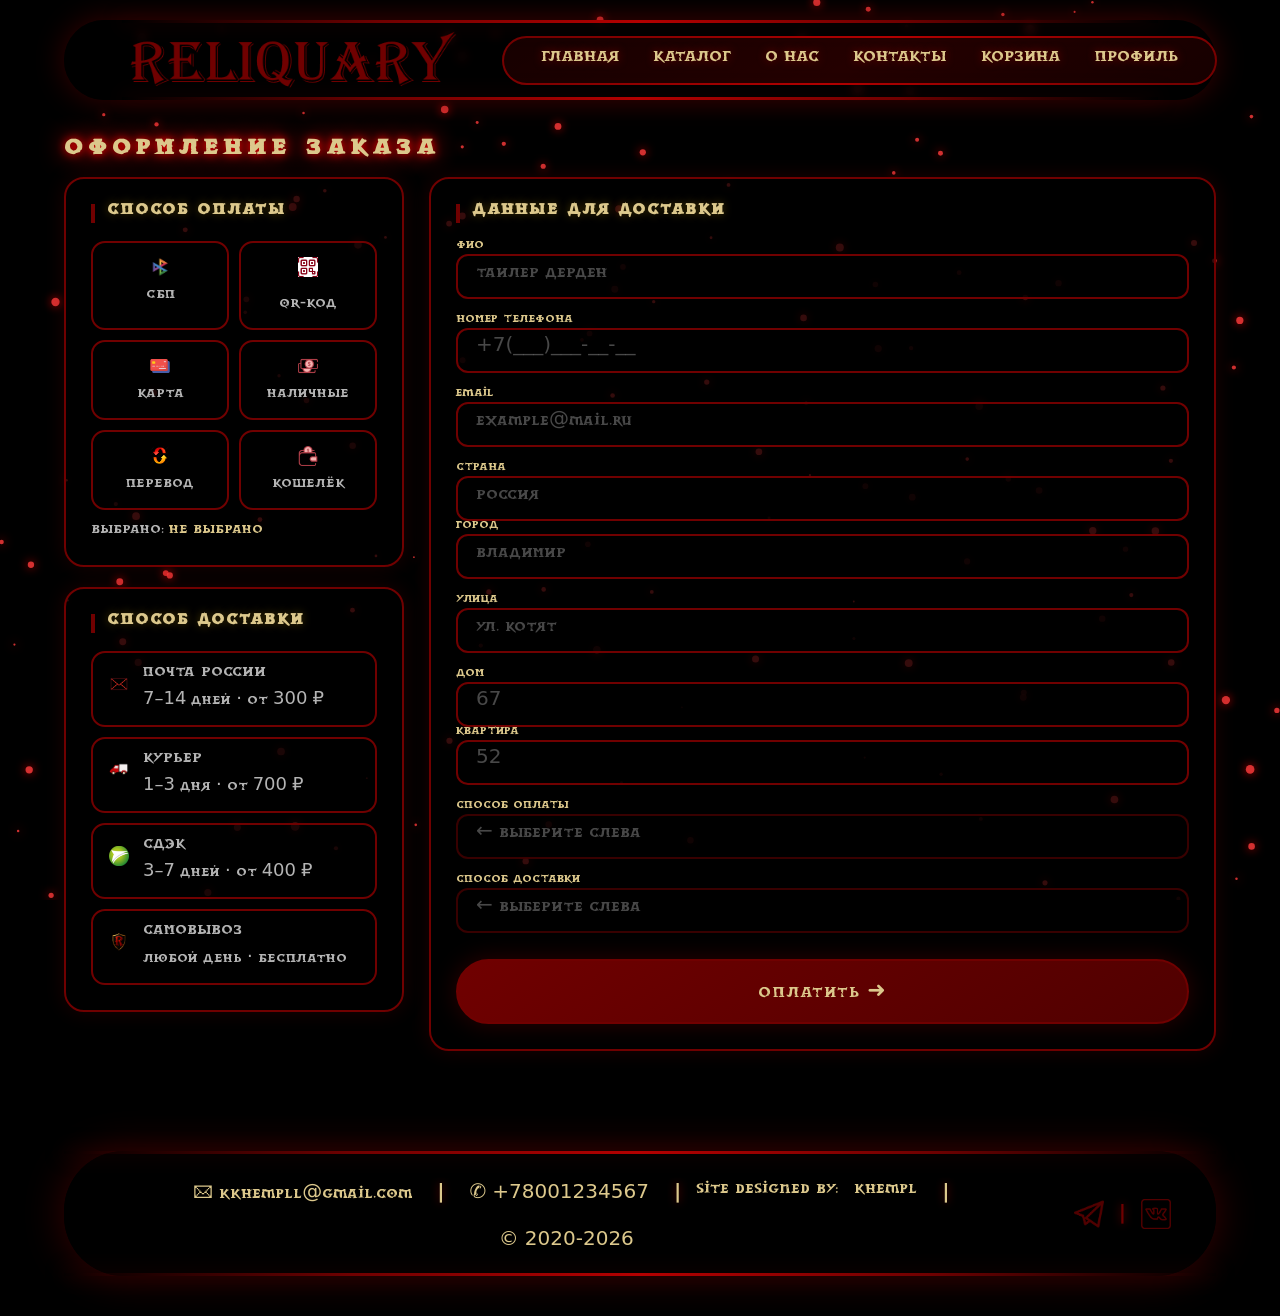
==== buy.html @ 5413aee8 "Add files via upload" ====
<!DOCTYPE html>
<html lang="ru">

<head>
    <meta charset="UTF-8">
    <meta name="viewport" content="width=device-width, initial-scale=1.0">
    <title>Reliquary - Оформление заказа</title>
    <link rel="stylesheet" href="css/main.css">
    <link rel="icon" href="img/logo icon.png" type="image/png">
</head>

<body>
    <header>
        <div class="header-content">
            <div class="logo">
                <a href="index.html"><img src="img/lo.png" alt="logo" height="60"></a>
            </div>
            <nav class="nav">
                <a href="index.html">ГЛАВНАЯ</a>
                <a href="catalog.html">КАТАЛОГ</a>
                <a href="about.html">О НАС</a>
                <a href="contacts.html">КОНТАКТЫ</a>
                <a href="cart.html">КОРЗИНА</a>
                <a href="login.html">ПРОФИЛЬ</a>
            </nav>
        </div>
    </header>

    <main>
        <h2>ОФОРМЛЕНИЕ ЗАКАЗА</h2>
        <div class="buy-layout">
            <div class="buy-left">
                <div class="buy-card">
                    <h3 class="card-title">Способ оплаты</h3>
                    <div class="pay-grid">
                        <button class="pay-btn" data-method="СБП" data-need-card="false">
                            <span class="pay-icon"><img src="img/sbp.png" alt="СБП" height="20px"></span>
                            <span>СБП</span>
                        </button>
                        <button class="pay-btn" data-method="QR-код" data-need-card="false" data-qr="true">
                            <span class="pay-icon"><img src="img/qrc.png" alt="QR" height="20px"></span>
                            <span>QR-код</span>
                        </button>
                        <button class="pay-btn" data-method="Банковская карта" data-need-card="true">
                            <span class="pay-icon"><img src="img/card.png" alt="Карта" height="20px"></span>
                            <span>Карта</span>
                        </button>
                        <button class="pay-btn" data-method="Наличные при самовывозе" data-need-card="false">
                            <span class="pay-icon"><img src="img/cash.png" alt="Деньги" height="20px"></span>
                            <span>Наличные</span>
                        </button>
                        <button class="pay-btn" data-method="Перевод на карту" data-need-card="false">
                            <span class="pay-icon"><img src="img/perevod.png" alt="Перевод" height="20px"></span>
                            <span>Перевод</span>
                        </button>
                        <button class="pay-btn" data-method="Электронный кошелёк" data-need-card="false">
                            <span class="pay-icon"><img src="img/wallet.png" alt="Кошелек" height="20px"></span>
                            <span>Кошелёк</span>
                        </button>
                    </div>
                    <p class="pay-selected-label">Выбрано: <span id="pay-selected-text">не выбрано</span></p>
                </div>
                <div class="buy-card">
                    <h3 class="card-title">Способ доставки</h3>
                    <div class="delivery-options">
                        <button class="delivery-btn" data-delivery="Почта России">
                            <span class="del-icon"><img src="img/mail.png" alt="" height="20px"></span>
                            <div>
                                <p class="del-name">Почта России</p>
                                <p class="del-info">7–14 дней · от 300 ₽</p>
                            </div>
                        </button>
                        <button class="delivery-btn" data-delivery="Курьер">
                            <span class="del-icon"><img src="img/whycar.png" alt="" height="20px"></span>
                            <div>
                                <p class="del-name">Курьер</p>
                                <p class="del-info">1–3 дня · от 700 ₽</p>
                            </div>
                        </button>
                        <button class="delivery-btn" data-delivery="СДЭК">
                            <span class="del-icon"><img src="img/sdek.png" alt="" height="20px"></span>
                            <div>
                                <p class="del-name">СДЭК</p>
                                <p class="del-info">3–7 дней · от 400 ₽</p>
                            </div>
                        </button>
                        <button class="delivery-btn" data-delivery="Самовывоз">
                            <span class="del-icon"><img src="img/logo icon.png" alt="" height="20px"></span>
                            <div>
                                <p class="del-name">Самовывоз</p>
                                <p class="del-info">Любой день · бесплатно</p>
                            </div>
                        </button>
                    </div>
                </div>
            </div>
            <div class="buy-right">
                <div class="buy-card" id="form-card">
                    <h3 class="card-title">Данные для доставки</h3>

                    <form id="buy-form" class="buy-form">

                        <div class="form-group">
                            <label class="form-label">ФИО</label>
                            <input type="text" name="name" placeholder="Тайлер Дерден" required>
                        </div>

                        <div class="form-group">
                            <label class="form-label">Номер телефона</label>
                            <input type="tel" name="phone" placeholder="+7(___)___-__-__" required>
                        </div>

                        <div class="form-group">
                            <label class="form-label">Email</label>
                            <input type="email" name="email" placeholder="example@mail.ru" required>
                        </div>

                        <div class="form-row">
                            <div class="form-group">
                                <label class="form-label">Страна</label>
                                <input type="text" name="country" placeholder="Россия">
                            </div>
                            <div class="form-group">
                                <label class="form-label">Город</label>
                                <input type="text" name="city" placeholder="Владимир" required>
                            </div>
                        </div>

                        <div class="form-group">
                            <label class="form-label">Улица</label>
                            <input type="text" name="street" placeholder="ул. Котят">
                        </div>

                        <div class="form-row">
                            <div class="form-group">
                                <label class="form-label">Дом</label>
                                <input type="text" name="house" placeholder="67">
                            </div>
                            <div class="form-group">
                                <label class="form-label">Квартира</label>
                                <input type="text" name="flat" placeholder="52">
                            </div>
                        </div>

                        <div class="form-group">
                            <label class="form-label">Способ оплаты</label>
                            <input type="text" name="payment" id="payment-input" placeholder="← Выберите слева" readonly>
                        </div>

                        <div class="form-group">
                            <label class="form-label">Способ доставки</label>
                            <input type="text" name="delivery" id="delivery-input" placeholder="← Выберите слева" readonly>
                        </div>

                        <div class="form-group" id="card-number-group" style="display:none;">
                            <label class="form-label">Номер карты</label>
                            <input type="text" name="card" id="card-number" placeholder="0000 0000 0000 0000" maxlength="19">
                        </div>

                        <div id="qr-block" style="display:none;">
                            <label class="form-label">QR-код для оплаты</label>
                            <div class="qr-container">
                                <img src="img/qr.png" alt="QR-код" id="qr-image" class="qr-image" h>
                                <p class="qr-hint">Подтвердите оплату</p>
                            </div>
                        </div>

                        <button type="submit" class="btn-pay">Оплатить ➜</button>

                    </form>
                </div>

                <div class="pay-success" id="pay-success" style="display:none;">
                    <div class="success-checkmark">✓</div>
                    <h3>Оплата прошла успешно!</h3>
                    <p>Уведомление с деталями заказа поступит на указанную почту в течение нескольких минут.</p>
                    <a href="index.html" class="btn-home">На главную ➜</a>
                </div>
            </div>

        </div>
    </main>

    <footer>
        <div class="footer-content">
            <div class="footer-links">
                <a href="mailto:kkhempll@gmail.com">&#128386; kkhempll@gmail.com</a>
                <span class="footer-sep">|</span>
                <a href="tel:+78001234567">&#9990; +78001234567</a>
                <span class="footer-sep">|</span>
                <span>Site Designed By: <a href="https://t.me/khempl">khempl</a></span>
                <span class="footer-sep">|</span>
                <span>&copy; 2020-2026</span>
            </div>
            <div class="footer-social">
                <a href="https://t.me/khempl"><img src="img/tg.png" alt="Telegram" width="30" height="30"></a>
                <span class="footer-sep">|</span>
                <a href="https://vk.com/khempl"><img src="img/vk.png" alt="VK" width="30" height="30"></a>
            </div>
        </div>
    </footer>

    <script src="js/buy.js"></script>
    <script src="js/cart-utils.js"></script>
    <script src="js/stars.js"></script>
</body>

</html>
---- css/main.css ----
@font-face { font-family: "font"; src: url('../fonts/2/DwarvenStonecraftCyrExtended.otf') format('opentype'); }

:root {
    --red: rgb(112, 0, 0); --red-bright: rgb(180, 0, 0); --red-hover: rgb(146, 12, 12);
    --gold: rgb(220, 200, 140); --gold-dark: rgb(180, 140, 50); --grey: rgb(180, 180, 180);
    --bg-dark: rgba(0, 0, 0, 0.8); --bg-darker: rgba(0, 0, 0, 0.9); --bg-card: rgba(0, 0, 0, 0.75);
    --transition: all 0.3s ease; --red-gradient: linear-gradient(90deg, transparent, var(--red), var(--red-bright), var(--red), transparent);
    --red-glow: 0 0 20px rgba(112, 0, 0, 0.5); --border-red: 2px solid var(--red); --radius: 20px;
}

*, *::before, *::after { font-family: "font", system-ui; box-sizing: border-box; margin: 0; padding: 0; }
html, body { cursor: url('../cur/Arrow_page_01.png'), auto; }
a, button, .btn, .filter-label, .agree-label, .thumb, .logo a, .btn-primary, .btn-submit, .btn-pay, .btn-save, .btn-secondary, .btn-back { cursor: url('../cur/AppStarting_page_02.png'), pointer !important; }
input, select, textarea, .searchi, .code-digit { cursor: url('../cur/IBeam_page_01.png'), text; }

body { background-color: black; color: var(--gold); }
a { color: var(--gold-dark); text-decoration: none; transition: var(--transition); }
a:hover { color: white; }

::-webkit-scrollbar { width: 8px; }
::-webkit-scrollbar-track { background: #0a0a0a; }
::-webkit-scrollbar-thumb { background: var(--red); border-radius: 10px; }
::-webkit-scrollbar-thumb:hover { background: var(--red-bright); }

hr { border: none; height: 3px; background: var(--red-gradient); width: 100%; margin: 30px auto; box-shadow: var(--red-glow); }

h2 { font-size:32px; letter-spacing:6px; text-shadow: 0 0 10px red, 0 0 25px red; border:none; background:none; margin-bottom: 10px; }
section h2.sect { grid-column: 1 / -1; text-align: center; margin: 0 auto 20px; display: block; width: 100%; }
h3 { font-size: 25px; color: var(--gold); text-shadow: 0 0 10px rgba(180, 140, 0, 0.4); letter-spacing: 1px; border-left: 4px solid var(--red); padding-left: 15px; }

#preloader { position: fixed; inset: 0; background: black; display: flex; align-items: center; justify-content: center; z-index: 9999; transition: opacity 0.5s ease; opacity: 1 !important; }
#preloader img { width: 100vw; height: 100vh; object-fit: cover; }

header {
    position: sticky; top: 10px; z-index: 100; width: 90%; margin: 20px auto 40px;
    padding: 10px 30px; background: var(--bg-dark); border-radius: 60px;
    box-shadow: 0 0 30px rgba(112, 0, 0, 0.5); backdrop-filter: blur(5px);
}
header::before, header::after { content: ''; position: absolute; left: 5%; width: 90%; height: 3px; background: var(--red-gradient); box-shadow: var(--red-glow); }
header::before { top: 0; } header::after { bottom: 0; }

.header-content { display: flex; align-items: center; justify-content: space-between; gap: 15px; }
.logo { flex-shrink: 0; }
.logo img { display: block; height: 60px; transition: var(--transition); }
.logo img:hover { transform: scale(1.05); filter: drop-shadow(0 0 15px var(--red)); }

.nav {
    display: flex; gap: 10px; padding: 8px 25px; border: 2px solid transparent;
    background: linear-gradient(var(--bg-dark), var(--bg-dark)) padding-box,
                linear-gradient(145deg, var(--red), var(--red-bright), var(--red)) border-box;
    border-radius: 50px;
}
.nav a {
    font-size: 22px; padding: 5px 12px; border-radius: 30px; color: var(--gold);
    text-shadow: 0 0 8px var(--red); white-space: nowrap; transition: var(--transition);
}
.nav a:hover, .nav-active { background: var(--red) !important; color: white !important; box-shadow: 0 0 20px var(--red); transform: translateY(-2px); }

.search { display: flex; align-items: center; }
.searchi {
    width: 180px; border: 2px solid var(--red); border-radius: 30px 0 0 30px;
    background: rgba(0, 0, 0, 0.9); color: white; font-size: 18px; padding: 8px 15px;
    transition: var(--transition);
}
.searchi:focus { width: 220px; border-color: var(--red-bright); box-shadow: 0 0 15px var(--red), inset 0 0 10px var(--red); outline: none; }
.searchb {
    padding: 8px 20px; background: linear-gradient(145deg, var(--red), rgb(80, 0, 0));
    color: var(--gold); border: 2px solid var(--red); border-left: none;
    border-radius: 0 30px 30px 0; font-size: 18px; box-shadow: 0 0 20px rgba(112, 0, 0, 0.5);
    text-transform: uppercase; letter-spacing: 1px; transition: var(--transition);
}
.searchb:hover { background: var(--red-hover); }

main { width: 90%; margin: 0 auto; padding-bottom: 60px; }

section { display: grid; grid-template-columns: repeat(3, 420px); gap: 30px; width: 100%; justify-content: center; }
.catalog-grid a, section a { text-decoration: none; color: inherit; display: block; }
.catalog-grid a article, section a article { transition: var(--transition); }
.catalog-grid a:hover article, section a:hover article { 
    border-color: var(--gold-dark) !important; 
    box-shadow: 0 0 25px rgba(112, 0, 0, 0.5) !important; 
    transform: translateY(-5px) !important; 
    filter: brightness(1) drop-shadow(0 0 5px #ff2a2a) !important; 
}

#results-section { display: grid; grid-template-columns: repeat(3, 1fr); gap: 30px; width: 100%; margin-top: 20px; }
#results-section article { width: 100%; margin: 0; }

article, .product-card {
    background: var(--bg-card); border: var(--border-red); border-radius: var(--radius);
    padding: 15px; width: 100%; display: flex; flex-direction: column; align-items: center;
    gap: 8px; transition: var(--transition); box-shadow: 0 0 15px rgba(112, 0, 0, 0.2);
}
article img, .product-card img { width: 200px; height: 200px; object-fit: cover; }
.center { text-align: center; font-size: 25px; width: 100%; }
.center a { color: var(--gold); font-weight: bold; text-shadow: 0 0 8px rgba(180, 140, 0, 0.3); }
.center i { color: var(--grey); font-size: 18px; }
.price { color: var(--gold); font-size: 18px; font-weight: bold; text-align: center; text-shadow: 0 0 8px rgba(180, 140, 0, 0.4); }
.price s { color: var(--grey); font-size: 14px; font-weight: normal; margin-right: 5px; }
article button, .product-card button {
    width: 100%; padding: 10px; background: var(--gold); color: black;
    border: var(--border-red); border-radius: 30px; font-size: 18px; margin-top: auto;
    cursor: url('../cur/AppStarting_page_02.png'), pointer !important;
}
article button:hover, .product-card button:hover {
    background: var(--red-hover); color: white; box-shadow: 0 0 20px var(--red); transform: scale(1.05);
}

.filters {
    display: flex; gap: 20px; flex-wrap: wrap; align-items: flex-end;
    background: var(--bg-card); border: var(--border-red); border-radius: var(--radius);
    padding: 20px 25px; box-shadow: 0 0 20px rgba(112, 0, 0, 0.3); text-align: left;
}
.filter-group { display: flex; flex-direction: column; gap: 10px; }
.filter-title { color: var(--gold); font-size: 25px; letter-spacing: 2px; text-shadow: 0 0 8px rgba(180, 140, 0, 0.4); }
.filter-checkboxes, .filter-radios { display: flex; flex-wrap: wrap; gap: 8px; }
.filter-label {
    display: flex; align-items: center; gap: 6px; color: var(--grey); font-size: 20px;
    padding: 5px 12px; border: 1px solid rgba(112, 0, 0, 0.5); border-radius: 20px; transition: var(--transition);
}
.filter-label:hover { border-color: var(--gold-dark); color: var(--gold); }
.filter-label input { accent-color: var(--red); }
.filter-label:has(input:checked) { background: rgba(112, 0, 0, 0.4); border-color: var(--red); color: var(--gold); }
.filter-select {
    background: rgba(0, 0, 0, 0.8); border: var(--border-red); border-radius: 12px;
    color: var(--gold); font-size: 15px; padding: 8px 15px; outline: none; transition: var(--transition);
}
.filter-select:focus { border-color: var(--gold-dark); box-shadow: 0 0 10px rgba(112, 0, 0, 0.4); }
.filter-reset {
    padding: 10px 20px; background: transparent; border: var(--border-red);
    border-radius: 30px; color: var(--grey); font-size: 15px; transition: var(--transition);
    align-self: flex-end; margin-left: auto;
}
.filter-reset:hover { background: var(--red); color: white; box-shadow: 0 0 15px var(--red); }
.results-count { color: var(--grey); font-size: 16px; text-align: left; margin-bottom: 15px; }
.no-results { color: var(--gold); font-size: 24px; text-align: center; padding: 60px 0; }

.banner-container {
    position: relative; width: 100%; margin-bottom: 30px; overflow: hidden;
}
.banner-container::before, .banner-container::after {
    content: ''; position: absolute; left: 0; width: 100%; height: 5px;
    background: var(--red-gradient); box-shadow: 0 0 30px rgba(112, 0, 0, 0.5); z-index: 15;
}
.banner-container::before { top: 0; } .banner-container::after { bottom: 0; }
.banner-carousel {
    width: 100%; overflow: hidden; max-height: 300px;
    mask-image: linear-gradient(90deg, transparent 0%, black 15%, black 85%, transparent 100%);
    -webkit-mask-image: linear-gradient(90deg, transparent 0%, black 15%, black 85%, transparent 100%);
}
.banner-carousel::after {
    content: ""; position: absolute; top: 0; left: 0; width: 100%; height: 100%;
    background: rgba(0,0,0,0.55); z-index: 5; pointer-events: none;
}
.carousel-track { display: flex; width: max-content; animation: slide 300s infinite linear; }
.carousel-track img {
    width: 250px; height: 300px; flex-shrink: 0; object-fit: cover;
    border-radius: 10px; margin-right: 15px;
}
@keyframes slide { 0% { transform: translateX(0); } 100% { transform: translateX(-50%); } }
.banner-title {
    position: absolute; top: 50%; left: 50%; transform: translate(-50%, -50%);
    width: 80%; max-width: 900px; margin: 0; font-size: 35px;
    background-color: rgba(0, 0, 0, 0.7); backdrop-filter: blur(3px);
    border-left: 10px solid var(--red); border-right: 10px solid var(--red);
    box-shadow: 0 0 50px rgba(0, 0, 0, 0.9), 0 0 30px var(--red);
    z-index: 20; border-radius: 20px; padding: 30px; text-shadow: 0 0 20px black; color: var(--gold);
}
.banner-title .red-text { color: rgb(255, 0, 0); text-shadow: 0 0 20px rgb(255, 0, 0), 0 0 40px rgb(255, 0, 0); }

.about-section {
    display: flex; align-items: center; justify-content: center; gap: 40px;
    flex-wrap: wrap; padding: 20px 40px 40px; margin: 0 auto; text-align: left;
}
.about-left { flex: 1; min-width: 280px; max-width: 420px; }
.about-heading { color: var(--gold); font-size: 26px; margin: 0 0 20px; line-height: 1.3; letter-spacing: 1px; }
.about-sub { color: var(--grey); font-size: 23px; line-height: 1.6; margin: 0 0 30px; }
.about-btn {
    display: inline-block; padding: 12px 30px; border: 2px solid var(--red);
    border-radius: 50px; color: var(--gold); font-size: 18px;
    box-shadow: 0 0 15px rgba(112, 0, 0, 0.3); transition: var(--transition);
}
.about-btn:hover { background: var(--red); color: white; box-shadow: 0 0 25px var(--red); transform: translateY(-2px); }
.about-center {
    background: rgba(0, 0, 0, 0.8); border: 2px solid var(--red); border-radius: 20px;
    padding: 30px 25px; text-align: center; box-shadow: 0 0 25px rgba(112, 0, 0, 0.4);
    min-width: 130px; transition: var(--transition);
}
.about-center:hover { border-color: var(--gold); transform: translateY(-8px) scale(1.02); box-shadow: 0 0 40px rgba(112, 0, 0, 0.7); }
.about-years-label { color: var(--gold-dark); font-size: 16px; margin: 0 0 10px; text-shadow: 0 0 8px rgba(180, 140, 0, 0.5); line-height: 1.4; letter-spacing: 1px; }
.about-years-num { color: var(--gold); font-size: 72px; margin: 0; text-shadow: 0 0 30px rgba(180, 140, 0, 0.6); line-height: 1; }
.about-right img {
    height: 450px; object-fit: cover; border-radius: 20px; border: 2px solid var(--red);
    box-shadow: 0 0 30px rgba(112, 0, 0, 0.5); transition: var(--transition);
}
.about-right img:hover { transform: scale(1.02); box-shadow: 0 0 50px rgba(180, 0, 0, 0.8); border-color: var(--gold-dark); }

.why-section {
    display: flex; align-items: center; justify-content: center; gap: 40px;
    flex-wrap: wrap; padding: 20px 40px 40px; margin: 0 auto; text-align: left;
}
.why-left { flex: 0 0 auto; display: flex; justify-content: center; }
.collage-container { position: relative; display: inline-block; }
.why-collage {
    height: 500px; border-radius: 30px; border: 3px solid var(--red);
    box-shadow: 0 0 40px rgba(112, 0, 0, 0.5); transition: var(--transition); display: block;
}
.why-collage:hover { transform: scale(1.02); box-shadow: 0 0 50px rgba(180, 0, 0, 0.8); border-color: var(--gold-dark); }
.why-main-title {
    position: absolute; top: 50%; left: 50%; transform: translate(-50%, -50%);
    font-size: 48px; text-transform: uppercase; letter-spacing: 6px; padding: 15px 25px;
    border-radius: 50px; border: 3px solid var(--red); box-shadow: 0 0 50px var(--red);
    background-color: rgba(0, 0, 0, 0.75); color: var(--gold); text-shadow: 0 0 25px var(--red);
    margin: 0; white-space: nowrap; backdrop-filter: blur(5px); z-index: 10;
}
.why-right { flex: 0 0 auto; display: flex; align-items: center; }
.why-grid { display: grid; grid-template-columns: repeat(2, 210px); gap: 20px; }
.why-card {
    background: rgba(0, 0, 0, 0.8); border: 2px solid var(--red); border-radius: 20px;
    padding: 25px 15px; text-align: center; transition: var(--transition);
    box-shadow: 0 0 20px rgba(112, 0, 0, 0.3); backdrop-filter: blur(3px);
    display: flex; flex-direction: column; align-items: center; height: 220px;
}
.why-card:hover { transform: translateY(-8px) scale(1.02); box-shadow: 0 0 40px rgba(112, 0, 0, 0.7); border-color: var(--gold-dark); }
.why-icon { font-size: 45px; display: block; margin-bottom: 12px; filter: drop-shadow(0 0 10px rgba(180, 140, 0, 0.5)); }
.why-title { color: var(--gold); font-size: 22px; margin: 0 0 8px; text-shadow: 0 0 12px rgba(180, 140, 0, 0.5); }
.why-text { color: rgb(200, 200, 200); font-size: 15px; margin: 0; line-height: 1.5; }

.hero {
    display: flex; align-items: center; gap: 40px; background: var(--bg-card);
    border: var(--border-red); border-radius: var(--radius); padding: 40px;
    box-shadow: 0 0 30px rgba(112, 0, 0, 0.3); margin-bottom: 30px;
}
.hero-img {
    width: 340px; height: 340px; flex-shrink: 0; border-radius: 16px; border: var(--border-red);
    object-fit: cover; background: rgba(112, 0, 0, 0.15); display: flex;
    align-items: center; justify-content: center; font-size: 80px;
}
.hero-text h3 { font-size: 32px; color: var(--gold); margin-bottom: 15px; text-shadow: 0 0 15px rgba(180, 140, 0, 0.4); letter-spacing: 2px; }
.hero-text p { font-size: 20px; color: rgb(200, 185, 150); line-height: 1.8; }

.stats { display: flex; gap: 20px; margin-bottom: 30px; }
.stat-card {
    flex: 1; background: var(--bg-card); border: var(--border-red); border-radius: var(--radius);
    padding: 30px 20px; text-align: center; transition: var(--transition);
    box-shadow: 0 0 15px rgba(112, 0, 0, 0.2);
}
.stat-card:hover { border-color: var(--gold-dark); transform: translateY(-5px); box-shadow: 0 0 30px rgba(112, 0, 0, 0.4); }
.stat-num { font-size: 52px; color: var(--gold); text-shadow: 0 0 20px rgba(180, 140, 0, 0.5); display: block; margin-bottom: 8px; }
.stat-label { font-size: 18px; color: var(--grey); }

.story {
    background: var(--bg-card); border: var(--border-red); border-radius: var(--radius);
    padding: 40px; box-shadow: 0 0 20px rgba(112, 0, 0, 0.25); margin-bottom: 30px;
}
.story h3 { font-size: 26px; margin-bottom: 25px; }
.timeline { display: flex; flex-direction: column; }
.timeline-item { display: flex; gap: 25px; position: relative; padding-bottom: 30px; }
.timeline-item:last-child { padding-bottom: 0; }
.timeline-item:last-child .tl-line { display: none; }
.tl-left { display: flex; flex-direction: column; align-items: center; flex-shrink: 0; width: 50px; }
.tl-dot {
    width: 18px; height: 18px; background: var(--red); border-radius: 50%;
    border: 3px solid var(--gold-dark); box-shadow: 0 0 10px var(--red); flex-shrink: 0;
}
.tl-line { width: 2px; flex: 1; background: linear-gradient(to bottom, var(--red), transparent); margin-top: 5px; }
.tl-year { font-size: 20px; color: var(--gold-dark); font-weight: bold; min-width: 55px; flex-shrink: 0; }
.tl-content p { font-size: 20px; color: rgb(200, 185, 150); line-height: 1.7; }

.team-section h3 { font-size: 26px; margin-bottom: 25px; }
.team-grid { display: flex; gap: 20px; flex-wrap: wrap; }
.team-card {
    flex: 1; min-width: 200px; background: var(--bg-card); border: var(--border-red);
    border-radius: var(--radius); padding: 25px 20px; text-align: center;
    transition: var(--transition); box-shadow: 0 0 15px rgba(112, 0, 0, 0.2);
}
.team-card:hover { border-color: var(--gold-dark); transform: translateY(-5px); box-shadow: 0 0 25px rgba(112, 0, 0, 0.4); }
.team-avatar {
    width: 100px; height: 100px; border-radius: 50%; border: 3px solid var(--red);
    background: rgba(112, 0, 0, 0.2); display: flex; align-items: center;
    justify-content: center; font-size: 40px; margin: 0 auto 15px;
}
.team-name { font-size: 20px; color: var(--gold); margin-bottom: 5px; }
.team-role { font-size: 18px; color: var(--grey); }

.values { display: grid; grid-template-columns: 1fr 1fr; gap: 20px; }
.value-card {
    background: var(--bg-card); border: var(--border-red); border-radius: var(--radius);
    padding: 25px; display: flex; gap: 18px; align-items: flex-start; transition: var(--transition);
    box-shadow: 0 0 12px rgba(112, 0, 0, 0.2);
}
.value-card:hover { border-color: var(--gold-dark); transform: translateY(-3px); box-shadow: 0 0 25px rgba(112, 0, 0, 0.4); }
.value-icon {
    flex-shrink: 0; width: 55px; height: 55px; background: rgba(112, 0, 0, 0.25);
    border: var(--border-red); border-radius: 14px; display: flex; align-items: center; justify-content: center;
}
.value-title { font-size: 22px; color: var(--gold); margin-bottom: 8px; }
.value-text { font-size: 18px; color: var(--grey); line-height: 1.6; }

.contacts-layout { display: flex; gap: 30px; align-items: flex-start; text-align: left; }
.contacts-left { flex: 1; display: flex; flex-direction: column; gap: 15px; }
.contact-card {
    display: flex; align-items: flex-start; gap: 18px; background: var(--bg-card);
    border: var(--border-red); border-radius: var(--radius); padding: 18px 22px;
    box-shadow: 0 0 15px rgba(112, 0, 0, 0.2); transition: var(--transition);
}
.contact-card:hover { border-color: var(--gold-dark); box-shadow: 0 0 25px rgba(112, 0, 0, 0.4); transform: translateY(-2px); }
.contact-icon {
    font-size: 32px; flex-shrink: 0; width: 50px; height: 50px; background: rgba(112, 0, 0, 0.3);
    border: var(--border-red); border-radius: 14px; display: flex; align-items: center; justify-content: center;
}
.contact-info { display: flex; flex-direction: column; gap: 5px; }
.contact-label { font-size: 18px; color: var(--gold-dark); letter-spacing: 1px; }
.contact-value { font-size: 20px; color: var(--gold); display: block; }
a.contact-value:hover { color: white; }
.contact-sub { font-size: 18px; color: var(--grey); }
.shop-photo { border: var(--border-red); border-radius: var(--radius); overflow: hidden; box-shadow: 0 0 25px rgba(112, 0, 0, 0.4); margin-top: 5px; }
.shop-photo img { height: 500px; object-fit: cover; display: block; transition: var(--transition); }
.shop-photo img:hover { transform: scale(1.03); }
.contacts-right {
    flex: 1.2; background: var(--bg-card); border: var(--border-red); border-radius: var(--radius);
    padding: 30px 35px; box-shadow: 0 0 25px rgba(112, 0, 0, 0.3);
}
.form-title { font-size: 26px; color: var(--gold); text-shadow: 0 0 15px rgba(180, 140, 0, 0.4); margin-bottom: 10px; letter-spacing: 2px; }
.form-subtitle { font-size: 18px; color: var(--grey); margin-bottom: 25px; line-height: 1.5; }
.contact-form { display: flex; flex-direction: column; gap: 18px; }
.form-agree { margin-top: 5px; }
.agree-label { display: flex; align-items: flex-start; gap: 12px; color: var(--grey); font-size: 18px; line-height: 1.5; }
.agree-label input[type="checkbox"] { width: 22px; height: 22px; flex-shrink: 0; margin-top: 2px; accent-color: var(--red); }
.agree-label a { color: var(--gold-dark); }
.form-success {
    margin-top: 25px; background: rgba(0, 80, 0, 0.3); border: 2px solid rgb(0, 150, 0);
    border-radius: var(--radius); padding: 25px 30px; text-align: center; animation: fadeIn 0.5s ease;
}
.success-icon { font-size: 48px; display: block; margin-bottom: 10px; color: rgb(100, 220, 100); }
.form-success p { font-size: 20px; color: rgb(180, 255, 180); line-height: 1.5; }

.cart-total-bar {
    display: flex; align-items: center; gap: 20px; background: var(--bg-card);
    border: var(--border-red); border-radius: var(--radius); padding: 20px;
    box-shadow: 0 0 30px rgba(112, 0, 0, 0.4);
}
.total-label { color: var(--grey); font-size: 22px; letter-spacing: 2px; }
.total-price { color: var(--gold); font-size: 36px; font-weight: bold; text-shadow: 0 0 15px rgba(180, 140, 0, 0.5); flex: 1; }
.total-count { color: var(--grey); font-size: 18px; }
.cart-list { display: flex; flex-direction: column; gap: 15px; }
.cart-item {
    display: flex; align-items: center; gap: 25px; background: var(--bg-card);
    border: var(--border-red); border-radius: var(--radius); padding: 15px 25px;
    box-shadow: 0 0 15px rgba(112, 0, 0, 0.2); transition: var(--transition);
}
.cart-item:hover { border-color: var(--gold-dark); box-shadow: 0 0 25px rgba(112, 0, 0, 0.4); transform: translateY(-2px); }
.cart-item-img { width: 100px; height: 100px; object-fit: cover; border-radius: 12px; border: 2px solid var(--red); flex-shrink: 0; }
.cart-item-name { flex: 1; font-size: 20px; color: var(--gold); text-shadow: 0 0 8px rgba(180, 140, 0, 0.3); }
.cart-item-price { font-size: 24px; color: var(--gold); font-weight: bold; text-shadow: 0 0 10px rgba(180, 140, 0, 0.4); min-width: 130px; text-align: right; }
.cart-item-qty { display: flex; align-items: center; gap: 10px; background: rgba(0, 0, 0, 0.5); border: var(--border-red); border-radius: 30px; padding: 5px 10px; }
.qty-btn {
    width: 32px; height: 32px; background: var(--red); border: none; border-radius: 50%;
    color: white; font-size: 20px; display: flex; align-items: center; justify-content: center;
    transition: var(--transition); flex-shrink: 0; line-height: 1;
}
.qty-btn:hover { background: var(--red-bright); transform: scale(1.1); box-shadow: 0 0 10px var(--red); }
.qty-num { color: var(--gold); font-size: 20px; min-width: 25px; text-align: center; }
.cart-item-remove {
    background: transparent; border: 1px solid rgba(112, 0, 0, 0.5); border-radius: 50%;
    width: 36px; height: 36px; color: var(--grey); font-size: 18px; display: flex;
    align-items: center; justify-content: center; transition: var(--transition); flex-shrink: 0;
}
.cart-item-remove:hover { background: var(--red); border-color: var(--red); color: white; transform: scale(1.1); }
.cart-empty { text-align: center; padding: 60px 20px; }
.empty-icon { font-size: 80px; margin-bottom: 20px; }
.empty-text { color: var(--grey); font-size: 50px; margin-bottom: 30px; }
.btn-continue {
    display: inline-block; padding: 15px 40px; border: var(--border-red); border-radius: 50px;
    color: var(--gold); font-size: 20px; transition: var(--transition);
    box-shadow: 0 0 15px rgba(112, 0, 0, 0.3);
}
.btn-continue:hover { background: var(--red); color: white; box-shadow: 0 0 25px var(--red); transform: translateY(-2px); }
.cart-checkout { width: 100%; }
.btn-checkout {
    width: 100%; padding: 20px; background: linear-gradient(145deg, var(--red), rgb(80, 0, 0));
    color: var(--gold); border: var(--border-red); border-radius: 50px; font-size: 24px;
    letter-spacing: 2px; text-transform: uppercase; box-shadow: 0 0 30px rgba(112, 0, 0, 0.5);
    transition: var(--transition); display: flex; align-items: center; justify-content: center;
}
.btn-checkout:hover { background: var(--red-hover); transform: translateY(-3px); box-shadow: 0 0 50px var(--red); color: white; }

.buy-layout { display: flex; gap: 25px; align-items: flex-start; text-align: left; }
.buy-left { width: 340px; flex-shrink: 0; display: flex; flex-direction: column; gap: 20px; position: sticky; top: 110px; }
.buy-right { flex: 1; min-width: 0; }
.buy-card { background: var(--bg-card); border: var(--border-red); border-radius: var(--radius); padding: 25px; box-shadow: 0 0 20px rgba(112, 0, 0, 0.25); }
.card-title { font-size: 22px; color: var(--gold); letter-spacing: 2px; margin-bottom: 18px; text-shadow: 0 0 10px rgba(180, 140, 0, 0.4); border-left: 4px solid var(--red); padding-left: 12px; }
.pay-grid { display: grid; grid-template-columns: 1fr 1fr; gap: 10px; margin-bottom: 15px; }
.pay-btn {
    display: flex; flex-direction: column; align-items: center; gap: 6px; padding: 14px 10px;
    background: rgba(0, 0, 0, 0.5); border: var(--border-red); border-radius: 14px;
    color: var(--grey); font-size: 18px; transition: var(--transition);
}
.pay-btn:hover { border-color: var(--gold-dark); color: var(--gold); background: rgba(112, 0, 0, 0.2); transform: translateY(-2px); }
.pay-btn.active { background: rgba(112, 0, 0, 0.4); border-color: var(--gold-dark); color: var(--gold); box-shadow: 0 0 15px rgba(112, 0, 0, 0.5); }
.pay-selected-label { font-size: 18px; color: var(--grey); margin-top: 5px; }
#pay-selected-text { color: var(--gold); }
.delivery-options { display: flex; flex-direction: column; gap: 10px; }
.delivery-btn {
    display: flex; align-items: center; gap: 14px; padding: 14px 16px;
    background: rgba(0, 0, 0, 0.5); border: var(--border-red); border-radius: 14px;
    color: var(--grey); text-align: left; transition: var(--transition);
}
.delivery-btn:hover { border-color: var(--gold-dark); color: var(--gold); background: rgba(112, 0, 0, 0.2); transform: translateX(4px); }
.delivery-btn.active-delivery { background: rgba(112, 0, 0, 0.35); border-color: var(--gold-dark); color: var(--gold); box-shadow: 0 0 15px rgba(112, 0, 0, 0.4); }
.del-icon { font-size: 26px; flex-shrink: 0; }
.del-name { font-size: 20px; color: inherit; margin-bottom: 3px; }
.del-info { font-size: 18px; color: var(--grey); }
.buy-form { display: flex; flex-direction: column; gap: 16px; }
.qr-container {
    display: flex; flex-direction: column; align-items: center; gap: 12px;
    padding: 20px; background: rgba(0, 0, 0, 0.6); border: var(--border-red);
    border-radius: 14px; margin-top: 8px;
}
.qr-hint { font-size: 18px; color: var(--grey); text-align: center; }
.qr-image { width: 200px; height: 200px; border-radius: 10px; display: block; transition: transform 0.2s ease, box-shadow 0.2s ease; border: 2px solid var(--red); }
.qr-image:hover { transform: scale(1.05); box-shadow: 0 0 20px rgba(112, 0, 0, 0.6); }
.pay-success {
    background: rgba(0, 60, 0, 0.4); border: 2px solid rgb(0, 150, 0); border-radius: var(--radius);
    padding: 50px 35px; text-align: center; animation: fadeIn 0.5s ease;
    display: flex; flex-direction: column; align-items: center; gap: 20px;
}
.success-checkmark {
    width: 80px; height: 80px; background: rgba(0, 150, 0, 0.3); border: 3px solid rgb(0, 200, 0);
    border-radius: 50%; display: flex; align-items: center; justify-content: center;
    font-size: 40px; color: rgb(100, 255, 100); animation: popIn 0.4s ease;
}
.pay-success h3 { font-size: 26px; color: rgb(150, 255, 150); letter-spacing: 1px; }
.pay-success p { font-size: 20px; color: rgb(180, 230, 180); line-height: 1.6; max-width: 400px; }

.product-wrapper { display: flex; gap: 40px; flex-wrap: wrap; justify-content: space-between; width: 1500px; margin: 0 auto; padding: 20px; }
.product-gallery { display: flex; flex-direction: column; gap: 15px; flex-shrink: 0; }
.gallery-main {
    width: 620px; height: 620px; background: var(--bg-card); border: var(--border-red);
    border-radius: var(--radius); display: flex; align-items: center; justify-content: center;
    box-shadow: 0 0 30px rgba(112, 0, 0, 0.4); overflow: hidden;
}
.gallery-main img { max-width: 100%; max-height: 100%; object-fit: contain; border-radius: var(--radius); transition: var(--transition); }
.gallery-thumbs { display: flex; gap: 10px; flex-wrap: wrap; justify-content: center; }
.thumb {
    width: 80px; height: 80px; object-fit: cover; border-radius: 12px;
    border: 2px solid rgba(112, 0, 0, 0.4); transition: var(--transition);
}
.thumb:hover, .thumb.active { border-color: var(--gold-dark); box-shadow: 0 0 15px rgba(180, 140, 0, 0.5); transform: scale(1.08); }
.product-info { flex: 1; display: flex; flex-direction: column; }
.info { display: flex; flex-direction: row; gap: 20px; flex: 1; align-items: stretch; }
.block { flex: 1; }
.product-title { font-size: 50px; color: var(--gold); text-shadow: 0 0 15px rgba(180, 140, 0, 0.4); line-height: 1.3; }
.product-rating-line { color: var(--grey); font-size: 16px; }
.product-rating-line a { color: var(--gold-dark); }
.product-price { font-size: 22px; display: flex; align-items: center; gap: 15px; }
.product-price s { color: var(--grey); font-size: 18px; }
.price-current { color: var(--gold); font-size: 34px; font-weight: bold; text-shadow: 0 0 15px rgba(180, 140, 0, 0.5); }
.product-desc { color: var(--grey); font-size: 18px; line-height: 1.6; }
.product-chars {
    background: var(--bg-card); border: var(--border-red); border-radius: var(--radius);
    padding: 20px 25px; box-shadow: 0 0 20px rgba(112, 0, 0, 0.3); margin-bottom: 20px;
}
.chars-title { color: var(--gold); font-size: 25px; margin-bottom: 15px; text-shadow: 0 0 10px rgba(180, 140, 0, 0.4); letter-spacing: 2px; }
.product-chars ul { list-style: none; display: flex; flex-direction: column; gap: 8px; }
.product-chars li { color: var(--grey); font-size: 18px; display: flex; gap: 10px; border-bottom: 1px solid rgba(112, 0, 0, 0.2); padding-bottom: 8px; }
.product-chars li span { color: var(--gold-dark); min-width: 130px; flex-shrink: 0; }
.product-delivery {
    background: rgba(0, 0, 0, 0.6); border: var(--border-red); border-radius: var(--radius);
    padding: 15px 20px; color: var(--grey); font-size: 16px; line-height: 1.7;
    box-shadow: var(--red-glow); margin-top: 20px;
}
.product-delivery strong { color: var(--gold); }
.btn-cart {
    width: 100%; height: 80px; padding: 15px; background: linear-gradient(145deg, var(--red), rgb(80, 0, 0));
    color: var(--gold); border: var(--border-red); border-radius: 50px; font-size: 20px;
    letter-spacing: 1px; box-shadow: 0 0 25px rgba(112, 0, 0, 0.5); transition: var(--transition);
    display: flex; align-items: center; justify-content: center; gap: 10px;
}
.btn-cart:hover { background: var(--red-hover); transform: translateY(-3px); box-shadow: 0 0 40px var(--red); color: white; }

.reviews-list { display: flex; flex-direction: column; gap: 20px; max-width: 900px; margin: 0 auto; padding: 0 20px; }
.review-card {
    background: var(--bg-card); border: var(--border-red); border-radius: var(--radius);
    padding: 20px 25px; box-shadow: 0 0 15px rgba(112, 0, 0, 0.2); transition: var(--transition); text-align: left;
}
.review-card:hover { box-shadow: 0 0 30px rgba(112, 0, 0, 0.5); border-color: var(--gold-dark); transform: translateY(-3px); }
.review-top { display: flex; align-items: center; gap: 12px; flex-wrap: wrap; margin-bottom: 12px; }
.review-top img { border-radius: 50%; border: 2px solid var(--red); }
.review-name { color: var(--gold); font-size: 16px; }
.review-date { color: var(--grey); font-size: 14px; margin-left: auto; }
.review-stars { font-size: 16px; }
.review-text { color: var(--grey); font-size: 15px; line-height: 1.6; margin-bottom: 15px; }
.review-votes { display: flex; gap: 10px; }
.vote-btn {
    background: rgba(0, 0, 0, 0.6); border: 1px solid var(--red); border-radius: 20px;
    color: var(--grey); font-size: 14px; padding: 5px 15px; transition: var(--transition);
    display: inline-flex; align-items: center;
}
.vote-btn:hover { background: var(--red); color: white; transform: scale(1.05); }
.more-btn-wrap { text-align: center; margin: 30px 0 50px; }
.btn-more {
    padding: 12px 40px; background: transparent; border: var(--border-red); border-radius: 50px;
    color: var(--gold); font-size: 18px; box-shadow: 0 0 15px rgba(112, 0, 0, 0.3); transition: var(--transition);
    display: inline-flex; align-items: center;
}
.btn-more:hover { background: var(--red); color: white; box-shadow: 0 0 25px var(--red); transform: translateY(-2px); }

.login-wrap { width: 100%; max-width: 480px; margin: 0 auto; }
.login-card {
    background: var(--bg-card); border: var(--border-red); border-radius: var(--radius);
    padding: 45px 40px; box-shadow: 0 0 40px rgba(112,0,0,0.3); display: flex;
    flex-direction: column; align-items: center; gap: 20px; animation: fadeUp 0.5s ease both;
}
.login-card h2 { font-size: 24px; color: var(--gold); letter-spacing: 2px; text-align: center; text-shadow: 0 0 15px rgba(180,140,0,0.3); }
.login-sub { font-size: 18px; color: var(--grey); text-align: center; line-height: 1.6; }
.code-inputs { display: flex; gap: 12px; justify-content: center; }
.login-note { font-size: 17px; color: rgba(180,180,180,0.5); text-align: center; }

.profile-header {
    display: flex; align-items: center; gap: 25px; background: var(--bg-card);
    border: var(--border-red); border-radius: var(--radius); padding: 25px 35px;
    margin-bottom: 25px; box-shadow: 0 0 30px rgba(112,0,0,0.25);
}
.profile-avatar {
    width: 80px; height: 80px; border-radius: 50%; border: 3px solid var(--red);
    background: rgba(112,0,0,0.2); display: flex; align-items: center; justify-content: center;
    font-size: 36px; flex-shrink: 0; box-shadow: 0 0 20px rgba(112,0,0,0.4);
}
.profile-title-block { flex: 1; }
.profile-title-block h2 { font-size: 26px; color: var(--gold); letter-spacing: 2px; text-shadow: 0 0 15px rgba(180,140,0,0.3); margin-bottom: 5px; border: none; padding: 0; background: none; box-shadow: none; }
.profile-phone { font-size: 20px; color: var(--grey); }
.btn-logout {
    padding: 12px 25px; background: transparent; border: var(--border-red); border-radius: 50px;
    color: var(--grey); font-size: 18px; transition: var(--transition); flex-shrink: 0;
}
.btn-logout:hover { background: rgba(112,0,0,0.3); color: var(--gold); box-shadow: 0 0 15px var(--red); }
.profile-layout { display: flex; gap: 25px; align-items: flex-start; }
.profile-left { width: 400px; flex-shrink: 0; display: flex; flex-direction: column; gap: 20px; }
.profile-right { flex: 1; display: flex; flex-direction: column; gap: 20px; }
.profile-card { background: var(--bg-card); border: var(--border-red); border-radius: var(--radius); padding: 28px; box-shadow: 0 0 20px rgba(112,0,0,0.2); }
.req { color: rgb(200, 60, 60); }
.cards-list { display: flex; flex-direction: column; gap: 10px; margin-bottom: 15px; }
.card-item {
    display: flex; align-items: center; justify-content: space-between;
    background: rgba(0,0,0,0.5); border: var(--border-red); border-radius: 14px;
    padding: 14px 18px; transition: var(--transition);
}
.card-item:hover { border-color: var(--gold-dark); background: rgba(112,0,0,0.15); }
.card-item-left { display: flex; align-items: center; gap: 12px; }
.card-icon { font-size: 28px; }
.card-number { font-size: 20px; color: var(--gold); letter-spacing: 2px; }
.card-expire { font-size: 17px; color: var(--grey); }
.btn-remove-card {
    background: none; border: none; color: rgba(180,0,0,0.6); font-size: 20px;
    transition: var(--transition); padding: 4px 8px; border-radius: 8px;
}
.btn-remove-card:hover { color: rgb(255,60,60); background: rgba(180,0,0,0.15); }
.add-card-form {
    background: rgba(0,0,0,0.4); border: var(--border-red); border-radius: 14px;
    padding: 18px; margin-bottom: 12px; display: flex; flex-direction: column;
    gap: 12px; animation: fadeUp 0.3s ease;
}
.btn-add-card {
    width: 100%; padding: 13px; background: transparent; border: 2px dashed rgba(112,0,0,0.5);
    border-radius: 14px; color: rgba(180,140,50,0.6); font-size: 20px; transition: var(--transition);
}
.btn-add-card:hover { border-color: var(--red); color: var(--gold); background: rgba(112,0,0,0.1); }
.orders-list { display: flex; flex-direction: column; gap: 12px; }
.empty-state { display: flex; flex-direction: column; align-items: center; gap: 10px; padding: 25px; color: rgba(180,180,180,0.4); }
.empty-state span { font-size: 40px; filter: grayscale(1) opacity(0.4); }
.empty-state p { font-size: 18px; }
.order-item {
    background: rgba(0,0,0,0.5); border: var(--border-red); border-radius: 14px;
    padding: 16px 18px; display: flex; gap: 15px; align-items: center; transition: var(--transition);
}
.order-item:hover { border-color: var(--gold-dark); background: rgba(112,0,0,0.1); }
.order-img {
    width: 60px; height: 60px; border-radius: 10px; border: var(--border-red);
    object-fit: cover; flex-shrink: 0; background: rgba(112,0,0,0.2);
    display: flex; align-items: center; justify-content: center; font-size: 24px;
}
.order-info { flex: 1; }
.order-name { font-size: 20px; color: var(--gold); margin-bottom: 4px; }
.order-date { font-size: 17px; color: var(--grey); }
.order-price { font-size: 20px; color: var(--gold-dark); flex-shrink: 0; }
.order-status { font-size: 16px; padding: 4px 12px; border-radius: 20px; flex-shrink: 0; }
.status-delivery { background: rgba(0,100,180,0.2); border: 1px solid rgba(0,150,255,0.4); color: rgb(100,200,255); }
.status-done { background: rgba(0,100,0,0.2); border: 1px solid rgba(0,180,0,0.3); color: rgb(100,220,100); }

.agreement-box {
    background: var(--bg-card); border: var(--border-red); border-radius: var(--radius);
    padding: 45px 55px; box-shadow: 0 0 30px rgba(112, 0, 0, 0.3);
    text-align: left; display: flex; flex-direction: column; gap: 22px;
}
.agreement-date { font-size: 20px; color: var(--grey); border-bottom: 1px solid rgba(112, 0, 0, 0.4); padding-bottom: 18px; }
.agreement-box p { font-size: 25px; color: rgb(210, 195, 160); line-height: 1.7; }
.agreement-box p strong { color: var(--gold); }
.agreement-footer-note { font-size: 20px; color: var(--grey); text-align: center; border-top: 1px solid rgba(112, 0, 0, 0.4); padding-top: 18px; margin-top: 10px; }

.error-wrap {
    display: flex; flex-direction: column; align-items: center; gap: 30px; text-align: center;
    padding: 40px; animation: fadeUp 0.7s ease both; min-height: calc(100vh - 200px); justify-content: center;
}
.error-code { position: relative; display: flex; align-items: center; gap: 10px; line-height: 1; }
.error-digit {
    font-size: 180px; color: transparent; -webkit-text-stroke: 3px var(--red);
    text-shadow: 0 0 40px rgba(112, 0, 0, 0.6), 0 0 80px rgba(112, 0, 0, 0.3);
    animation: flicker 4s infinite; letter-spacing: -10px;
}
.error-digit:nth-child(2) {
    font-size: 160px; -webkit-text-stroke: 3px var(--gold-dark);
    text-shadow: 0 0 40px rgba(180, 140, 0, 0.5), 0 0 80px rgba(180, 140, 0, 0.2);
    animation: spin3d 6s ease-in-out infinite;
}
.skull {
    font-size: 70px; position: absolute; top: 50%; left: 50%; transform: translate(-50%, -50%);
    filter: drop-shadow(0 0 15px rgba(180, 140, 0, 0.7)); animation: pulse 2s ease-in-out infinite; pointer-events: none;
}
.error-title { font-size: 28px; color: var(--gold); letter-spacing: 4px; text-transform: uppercase; text-shadow: 0 0 20px rgba(180, 140, 0, 0.4); }
.error-subtitle { font-size: 20px; color: var(--grey); max-width: 480px; line-height: 1.7; }
.error-divider { width: 300px; height: 3px; background: var(--red-gradient); box-shadow: var(--red-glow); }
.error-btns { display: flex; gap: 15px; flex-wrap: wrap; justify-content: center; }

footer {
    text-align: center; color: var(--gold-dark); margin: 40px auto; padding: 15px 30px;
    background: var(--bg-darker); border-radius: 60px; backdrop-filter: blur(5px);
    width: 90%; position: relative; z-index: 10; box-shadow: 0 0 40px rgba(112, 0, 0, 0.5);
}
footer::before, footer::after { content: ''; position: absolute; left: 0; width: 100%; height: 3px; background: var(--red-gradient); box-shadow: var(--red-glow); }
footer::before { top: 0; } footer::after { bottom: 0; }
.footer-content { display: flex; align-items: center; justify-content: space-between; width: 100%; gap: 20px; }
.footer-links { display: flex; align-items: center; gap: 15px; flex-wrap: wrap; justify-content: center; padding: 8px 25px; }
.footer-links a { color: var(--gold); font-size: 20px; padding: 5px 10px; border-radius: 30px; white-space: nowrap; display: inline-flex; align-items: center; gap: 5px; transition: var(--transition); }
.footer-links a:hover { color: white; background: var(--red); transform: translateY(-2px); box-shadow: 0 0 15px var(--red); }
.footer-links span { color: var(--gold); font-size: 20px; white-space: nowrap; display: inline-flex; align-items: center; gap: 5px; }
.footer-sep { color: var(--red); font-size: 20px; font-weight: bold; text-shadow: 0 0 8px var(--red); }
.footer-social { display: flex; align-items: center; gap: 15px; flex-shrink: 0; padding: 5px 15px; }
.footer-social a { display: flex; align-items: center; transition: var(--transition); }
.footer-social img { width: 30px; height: 30px; transition: var(--transition); filter: brightness(0.9); }
.footer-social a:hover img { transform: scale(1.15); filter: brightness(1.2) drop-shadow(0 0 10px var(--red)); }

#cart-toast {
    position: fixed; bottom: 30px; right: 30px; background: rgba(0,0,0,0.9);
    color: var(--gold); border: 2px solid var(--red); border-radius: 15px;
    padding: 12px 20px; font-size: 16px; z-index: 1000; opacity: 0;
    transform: translateY(20px); transition: all 0.3s ease; pointer-events: none;
}
#cart-toast.show { opacity: 1; transform: translateY(0); }
#cart-badge {
    background: var(--gold-dark); color: black; font-size: 12px; min-width: 18px; height: 18px;
    border-radius: 50%; display: none; align-items: center; justify-content: center;
    margin-left: 5px; padding: 0 4px;
}

input:where([type="text"], [type="tel"], [type="email"], [type="password"], [type="date"]), select, textarea {
    background: rgba(0,0,0,0.7); border: 2px solid var(--red); border-radius: 12px; color: white;
    font-size: 20px; padding: 12px 18px; outline: none; transition: var(--transition);
    font-family: "font", system-ui; width: 100%;
}
input:focus, select:focus, textarea:focus { border-color: var(--gold-dark); box-shadow: 0 0 15px rgba(112,0,0,0.4); }
input::placeholder, textarea::placeholder { color: rgba(180,180,180,0.4); }
input[readonly] { color: var(--gold); border-color: rgba(112,0,0,0.5); }

.login-card input:where([type="tel"], [type="text"]) { padding: 14px 18px; }
.profile-form input, .add-card-form input { padding: 12px 16px; }
.profile-form input[readonly] { opacity: 0.7; }
.profile-form input[type="date"] { color-scheme: dark; }

.code-digit {
    background: rgba(0,0,0,0.7); border: 2px solid var(--red); border-radius: 14px; color: var(--gold);
    font-size: 32px; text-align: center; outline: none; transition: var(--transition);
    font-family: "font", system-ui; width: 65px; height: 75px;
}
.code-digit:focus { border-color: var(--gold-dark); box-shadow: 0 0 20px rgba(112,0,0,0.5); transform: scale(1.05); }
.code-digit.filled { border-color: var(--gold-dark); background: rgba(112,0,0,0.2); }

.btn-primary, .btn-submit, .btn-pay, .btn-save, #btn-send-code, #btn-confirm, .btn-main {
    padding: 16px; background: linear-gradient(145deg, var(--red), rgb(80,0,0)); color: var(--gold);
    border: 2px solid var(--red); border-radius: 50px; font-size: 22px; letter-spacing: 1px;
    box-shadow: 0 0 25px rgba(112,0,0,0.4); transition: var(--transition); width: 100%;
    margin-top: 10px;
}
.btn-primary:hover, .btn-submit:hover, .btn-pay:hover, .btn-save:hover, #btn-send-code:hover, #btn-confirm:hover, .btn-main:hover {
    background: var(--red-hover); transform: translateY(-3px); box-shadow: 0 0 40px var(--red); color: white;
}
.btn-secondary, .btn-back {
    padding: 14px 35px; background: transparent; color: var(--gold); border: 2px solid var(--gold-dark);
    border-radius: 50px; font-size: 20px; letter-spacing: 1px; transition: var(--transition); width: 100%;
}
.btn-secondary:hover, .btn-back:hover {
    transform: translateY(-3px); border-color: var(--gold); box-shadow: 0 0 25px rgba(180,140,0,0.3); color: white;
}

@keyframes fadeIn { from { opacity: 0; transform: translateY(15px); } to { opacity: 1; transform: translateY(0); } }
@keyframes popIn { 0% { transform: scale(0); } 70% { transform: scale(1.15); } 100% { transform: scale(1); } }
@keyframes fadeUp { from { opacity: 0; transform: translateY(20px); } to { opacity: 1; transform: translateY(0); } }
@keyframes slideIn { from { transform: translateX(50px); opacity: 0; } to { transform: translateX(0); opacity: 1; } }
@keyframes flicker { 0%, 95%, 100% { opacity: 1; } 96% { opacity: 0.4; } 97% { opacity: 1; } 98% { opacity: 0.2; } 99% { opacity: 1; } }
@keyframes spin3d { 0%, 100% { transform: rotateY(0deg); } 50% { transform: rotateY(180deg); } }
@keyframes pulse { 0%, 100% { transform: translate(-50%, -50%) scale(1); filter: drop-shadow(0 0 10px rgba(180,140,0,0.5)); } 50% { transform: translate(-50%, -50%) scale(1.12); filter: drop-shadow(0 0 25px rgba(180,140,0,0.9)); } }
@keyframes shake { 0%, 100% { transform: translateX(0); } 25% { transform: translateX(-8px); } 75% { transform: translateX(8px); } }

@media (max-width: 1024px) {
    section { grid-template-columns: repeat(2, 1fr); }
    .catalog-grid { grid-template-columns: repeat(2, 1fr); }
    #results-section { grid-template-columns: repeat(2, 1fr); }
    .why-section { flex-direction: column; gap: 40px; padding: 0 20px; }
    .why-collage { height: 350px; }
    .why-main-title { font-size: 36px; }
    .why-grid { grid-template-columns: repeat(2, 200px); }
    .about-section { padding: 20px; }
    .about-right img { height: 350px; }
    .banner-title { font-size: 28px; padding: 20px; }
}
@media (max-width: 900px) {
    .contacts-layout { flex-direction: column; }
    .contacts-right { padding: 20px; }
    .buy-layout { flex-direction: column; }
    .buy-left { width: 100%; position: static; }
    .pay-grid { grid-template-columns: repeat(3, 1fr); }
}
@media (max-width: 768px) {
    section { grid-template-columns: 1fr; }
    .catalog-grid { grid-template-columns: 1fr; }
    #results-section { grid-template-columns: 1fr; }
    header { width: 95%; padding: 10px 15px; border-radius: 20px; }
    .header-content { flex-wrap: wrap; gap: 10px; }
    .nav { order: 3; width: 100%; justify-content: center; flex-wrap: wrap; gap: 5px; padding: 8px; }
    .nav a { font-size: 15px; padding: 4px 8px; }
    .search { order: 2; }
    .searchi { width: 130px; font-size: 14px; }
    .searchi:focus { width: 160px; }
    .searchb { font-size: 14px; padding: 8px 12px; }
    main { width: 95%; }
    h2 { font-size: 20px; padding: 12px 20px; }
    .banner-title { font-size: 18px; padding: 15px; width: 90%; }
    .banner-carousel { max-height: 220px; }
    .carousel-track img { width: 180px; height: 220px; }
    article img, .product-card img { width: 130px; height: 130px; }
    .why-section { padding: 0 15px; gap: 30px; }
    .why-collage { height: 250px; }
    .why-main-title { font-size: 24px; letter-spacing: 3px; white-space: normal; }
    .why-grid { grid-template-columns: repeat(2, 1fr); gap: 12px; }
    .why-card { height: auto; padding: 15px 10px; }
    .about-section { flex-direction: column; text-align: center; padding: 15px; }
    .about-left { max-width: 100%; }
    .about-right img { height: 250px; width: 100%; }
    .filters { flex-direction: column; gap: 15px; }
    .filter-reset { margin-left: 0; }
    .stats { flex-direction: column; }
    .team-grid { flex-direction: column; }
    .values { grid-template-columns: 1fr; }
    .hero { flex-direction: column; }
    .hero-img { width: 100%; height: 250px; }
    .shop-photo img { height: 230px; }
    .profile-layout { flex-direction: column; }
    .profile-left { width: 100%; }
    .pay-grid { grid-template-columns: repeat(2, 1fr); }
    .form-row { flex-direction: column; gap: 16px; }
    .cart-total-bar { flex-direction: column; align-items: flex-start; gap: 10px; }
    .total-price { font-size: 28px; }
    .cart-item { flex-wrap: wrap; gap: 15px; }
    .cart-item-img { width: 70px; height: 70px; }
    .product-wrapper { width: 100%; }
    .gallery-main { width: 100%; height: 280px; }
    .info { flex-direction: column; }
    .error-digit { font-size: 110px; }
    .error-digit:nth-child(2) { font-size: 95px; }
    .skull { font-size: 44px; }
    .error-title { font-size: 20px; }
    .agreement-box { padding: 25px 20px; }
    .agreement-box p { font-size: 22px; }
    .login-card { padding: 30px 20px; }
    .code-digit { width: 55px; height: 65px; font-size: 26px; }
    .profile-header { flex-wrap: wrap; gap: 15px; padding: 20px; }
    footer { width: 95%; border-radius: 20px; padding: 15px; }
    .footer-content { flex-direction: column; }
    .footer-links { flex-direction: column; gap: 8px; }
    .footer-links a, .footer-links span { font-size: 16px; }
    .footer-sep { display: none; }
}
@media (max-width: 480px) {
    .nav a { font-size: 13px; padding: 3px 6px; }
    article img, .product-card img { width: 110px; height: 110px; }
    .why-grid { grid-template-columns: 1fr; }
    .banner-title { font-size: 15px; }
}

.profile-card { padding: 30px; }
.login-card input { padding: 16px 20px; }
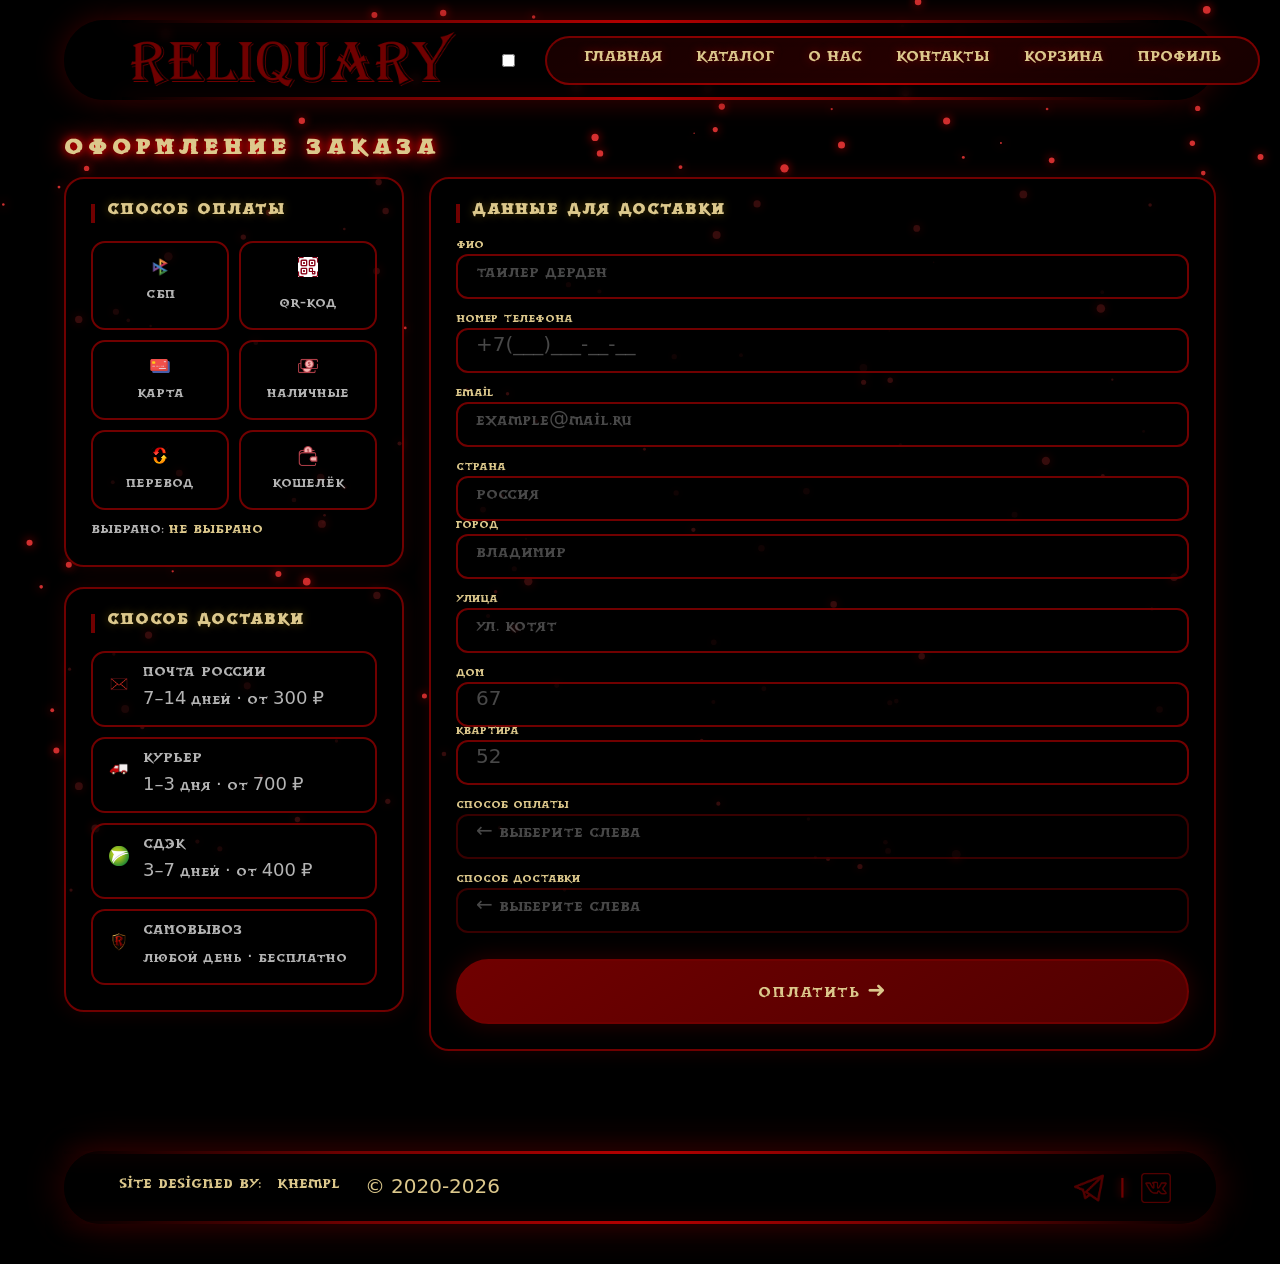
==== commit e6260d84: "Update buy.html" ====
--- a/buy.html
+++ b/buy.html
@@ -15,6 +15,10 @@
             <div class="logo">
                 <a href="index.html"><img src="img/lo.png" alt="logo" height="60"></a>
             </div>
+            <input type="checkbox" id="burger" class="burger-checkbox">
+        <label for="burger" class="burger-menu">
+            <span class="burger-icon"></span>
+        </label>
             <nav class="nav">
                 <a href="index.html">ГЛАВНАЯ</a>
                 <a href="catalog.html">КАТАЛОГ</a>
@@ -184,12 +188,7 @@
     <footer>
         <div class="footer-content">
             <div class="footer-links">
-                <a href="mailto:kkhempll@gmail.com">&#128386; kkhempll@gmail.com</a>
-                <span class="footer-sep">|</span>
-                <a href="tel:+78001234567">&#9990; +78001234567</a>
-                <span class="footer-sep">|</span>
                 <span>Site Designed By: <a href="https://t.me/khempl">khempl</a></span>
-                <span class="footer-sep">|</span>
                 <span>&copy; 2020-2026</span>
             </div>
             <div class="footer-social">
@@ -205,4 +204,4 @@
     <script src="js/stars.js"></script>
 </body>
 
-</html>+</html>
